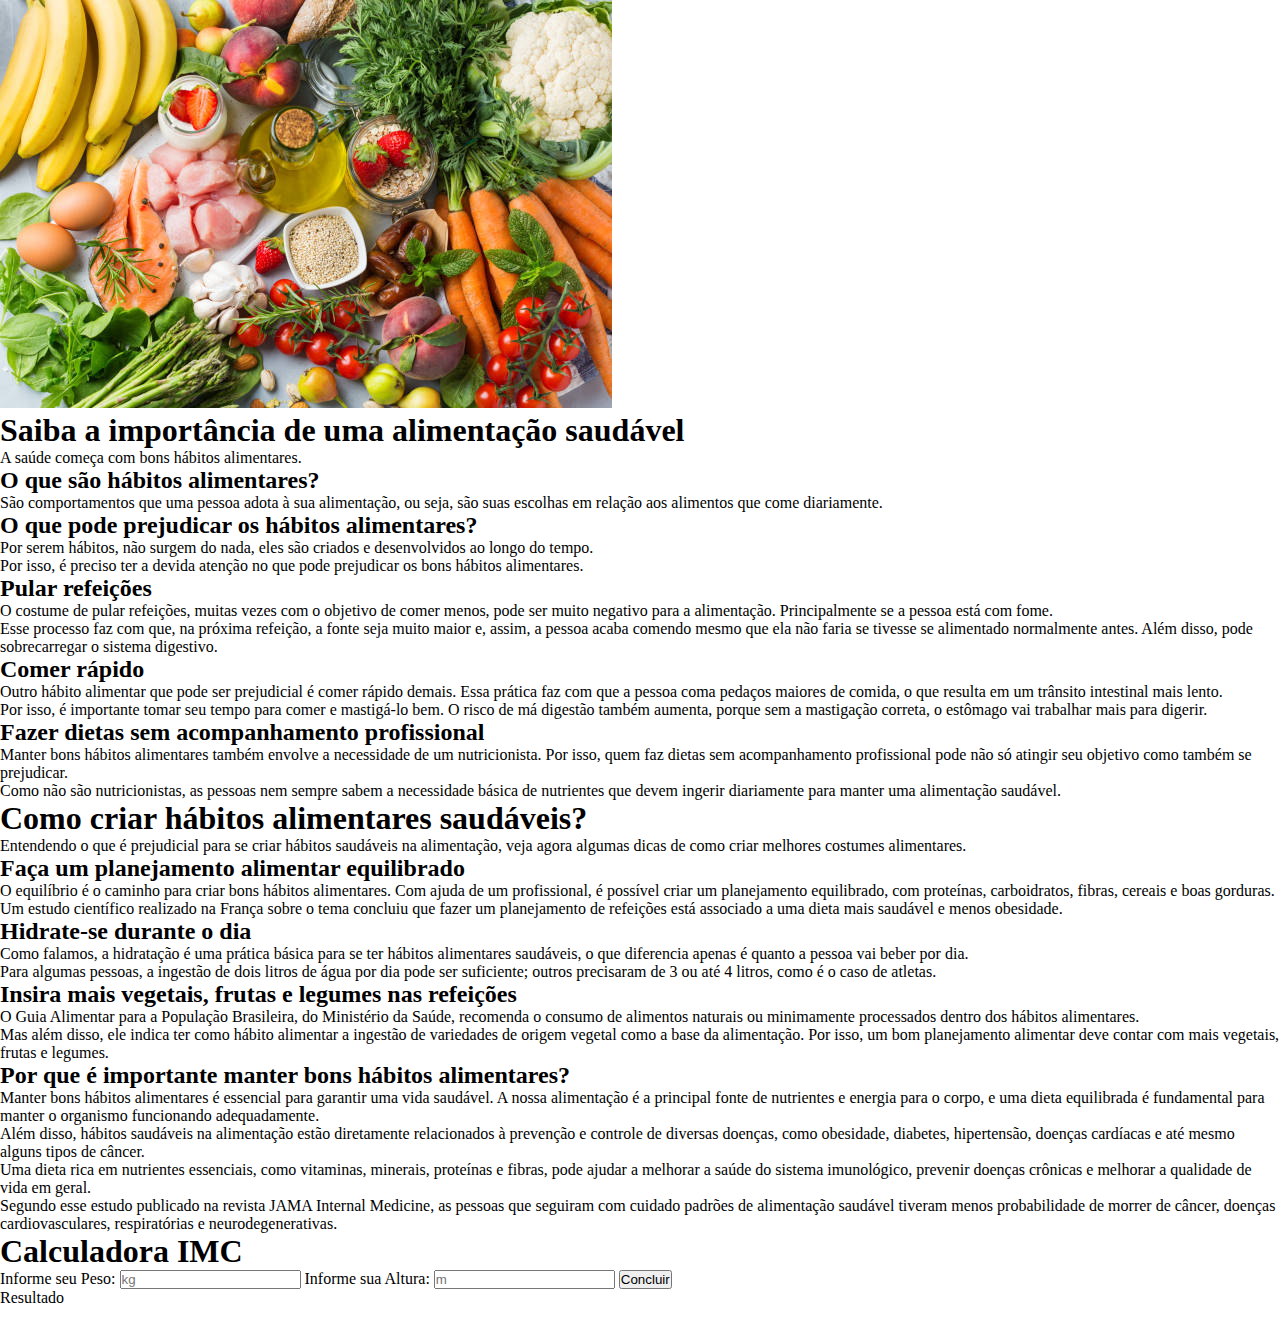
==== index.html @ ab746852 "html e script" ====
<!DOCTYPE html>
<html lang="pt-br">
<head>
    <meta charset="UTF-8">
    <meta name="viewport" content="width=device-width, initial-scale=1.0">
    <link rel="shortcut icon" href="ico/favicon.ico" type="image/x-icon">
    <link rel="stylesheet" href="css/style.css">
    <script src="js/script.js"></script>
    <title>Fortaleza</title>
</head>
<body>

        
    <header>
        <img src="img/alimentos.jpg" alt="alimentos">
            <h1>Saiba a importância de uma alimentação saudável</h1>
                <p>A saúde começa com bons hábitos alimentares.</p>
    </header>

    <section>
        <h2>O que são hábitos alimentares?</h2>

        <p>São comportamentos que uma pessoa adota à sua alimentação, ou seja, são suas escolhas em relação aos alimentos que come diariamente.</p>
         
        <h2>O que pode prejudicar os hábitos alimentares?</h2>
        <p>Por serem hábitos, não surgem do nada, eles são criados e desenvolvidos ao longo do tempo. <br> Por isso, é preciso ter a devida atenção no que pode prejudicar os bons hábitos alimentares.</p>
        <ul>
            <li><h2>Pular refeições</h2></li>

            <p>O costume de pular refeições, muitas vezes com o objetivo de comer menos, pode ser muito negativo para a alimentação. Principalmente se a pessoa está com fome.</p>

            <p>Esse processo faz com que, na próxima refeição, a fonte seja muito maior e, assim, a pessoa acaba comendo mesmo que ela não faria se tivesse se alimentado normalmente antes. Além disso, pode sobrecarregar o sistema digestivo.</p>

            <li><h2>Comer rápido</h2></li>

            <p>Outro hábito alimentar que pode ser prejudicial é comer rápido demais. Essa prática faz com que a pessoa coma pedaços maiores de comida, o que resulta em um trânsito intestinal mais lento.</p>

            <p>Por isso, é importante tomar seu tempo para comer e mastigá-lo bem. O risco de má digestão também aumenta, porque sem a mastigação correta, o estômago vai trabalhar mais para digerir.</p>

            <h2>Fazer dietas sem acompanhamento profissional</h2>

            <p>Manter bons hábitos alimentares também envolve a necessidade de um nutricionista. Por isso, quem faz dietas sem acompanhamento profissional pode não só atingir seu objetivo como também se prejudicar.</p>

            <p>Como não são nutricionistas, as pessoas nem sempre sabem a necessidade básica de nutrientes que devem ingerir diariamente para manter uma alimentação saudável.</p>
        </ul>
    </section>

    <section>
        <h1>Como criar hábitos alimentares saudáveis?</h1>

            <p>Entendendo o que é prejudicial para se criar hábitos saudáveis na alimentação, veja agora algumas dicas de como criar melhores costumes alimentares.</p>

        <h2>Faça um planejamento alimentar equilibrado</h2>

            <p>O equilíbrio é o caminho para criar bons hábitos alimentares. Com ajuda de um profissional, é possível criar um planejamento equilibrado, com proteínas, carboidratos, fibras, cereais e boas gorduras.</p>

            <p>Um estudo científico realizado na França sobre o tema concluiu que fazer um planejamento de refeições está associado a uma dieta mais saudável e menos obesidade.</p>

        <h2>Hidrate-se durante o dia</h2>

            <p>Como falamos, a hidratação é uma prática básica para se ter hábitos alimentares saudáveis, o que diferencia apenas é quanto a pessoa vai beber por dia.</p>

            <p>Para algumas pessoas, a ingestão de dois litros de água por dia pode ser suficiente; outros precisaram de 3 ou até 4 litros, como é o caso de atletas.</p>

        <h2>Insira mais vegetais, frutas e legumes nas refeições</h2>

            <p>O Guia Alimentar para a População Brasileira, do Ministério da Saúde, recomenda o consumo de alimentos naturais ou minimamente processados dentro dos hábitos alimentares.</p>

            <p>Mas além disso, ele indica ter como hábito alimentar a ingestão de variedades de origem vegetal como a base da alimentação. Por isso, um bom planejamento alimentar deve contar com mais vegetais, frutas e legumes.</p>

        <h2>Por que é importante manter bons hábitos alimentares?</h2>

            <p>Manter bons hábitos alimentares é essencial para garantir uma vida saudável. A nossa alimentação é a principal fonte de nutrientes e energia para o corpo, e uma dieta equilibrada é fundamental para manter o organismo funcionando adequadamente.</p>

            <p>Além disso, hábitos saudáveis na alimentação estão diretamente relacionados à prevenção e controle de diversas doenças, como obesidade, diabetes, hipertensão, doenças cardíacas e até mesmo alguns tipos de câncer.</p>

            <p>Uma dieta rica em nutrientes essenciais, como vitaminas, minerais, proteínas e fibras, pode ajudar a melhorar a saúde do sistema imunológico, prevenir doenças crônicas e melhorar a qualidade de vida em geral.</p>

            <p>Segundo esse estudo publicado na revista JAMA Internal Medicine, as pessoas que seguiram com cuidado padrões de alimentação saudável tiveram menos probabilidade de morrer de câncer, doenças cardiovasculares, respiratórias e neurodegenerativas.</p>
    </section>

    <div class="form">
        <form>
            <h1>Calculadora IMC</h1>
            <label>Informe seu Peso:</label>
            <input type="number" placeholder="kg" id="peso">
            <label>Informe sua Altura:</label>
            <input type="number" placeholder="m" id="altura">
            <button  type="button" onclick="enviar()" class="buton">Concluir</button>
            <p id="resultado">Resultado</p>
        </form>
            <div class ="img02">
            <img src="img02.png" alt="" width="300px">
           </div>
        </div>
</body>
</html>
---- css/style.css ----
*{
    padding: 0px;
    margin: 0px;
}
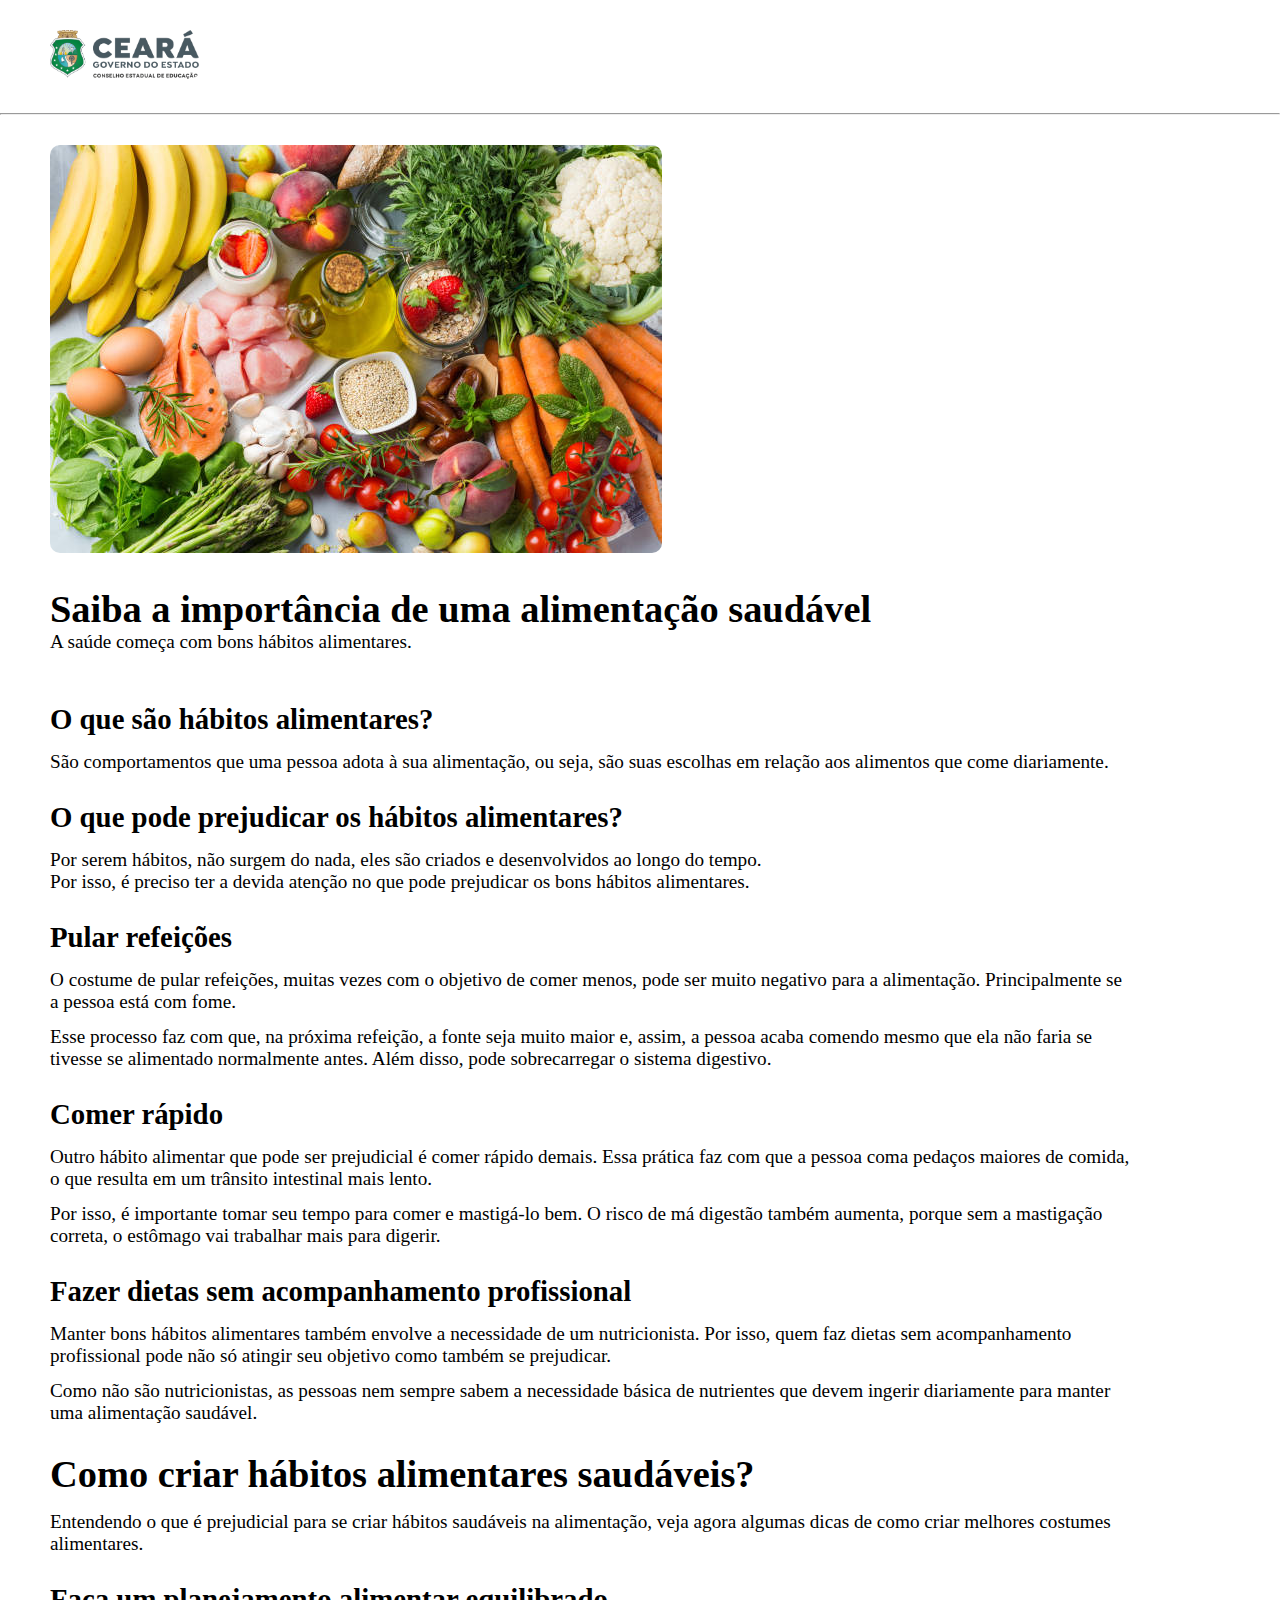
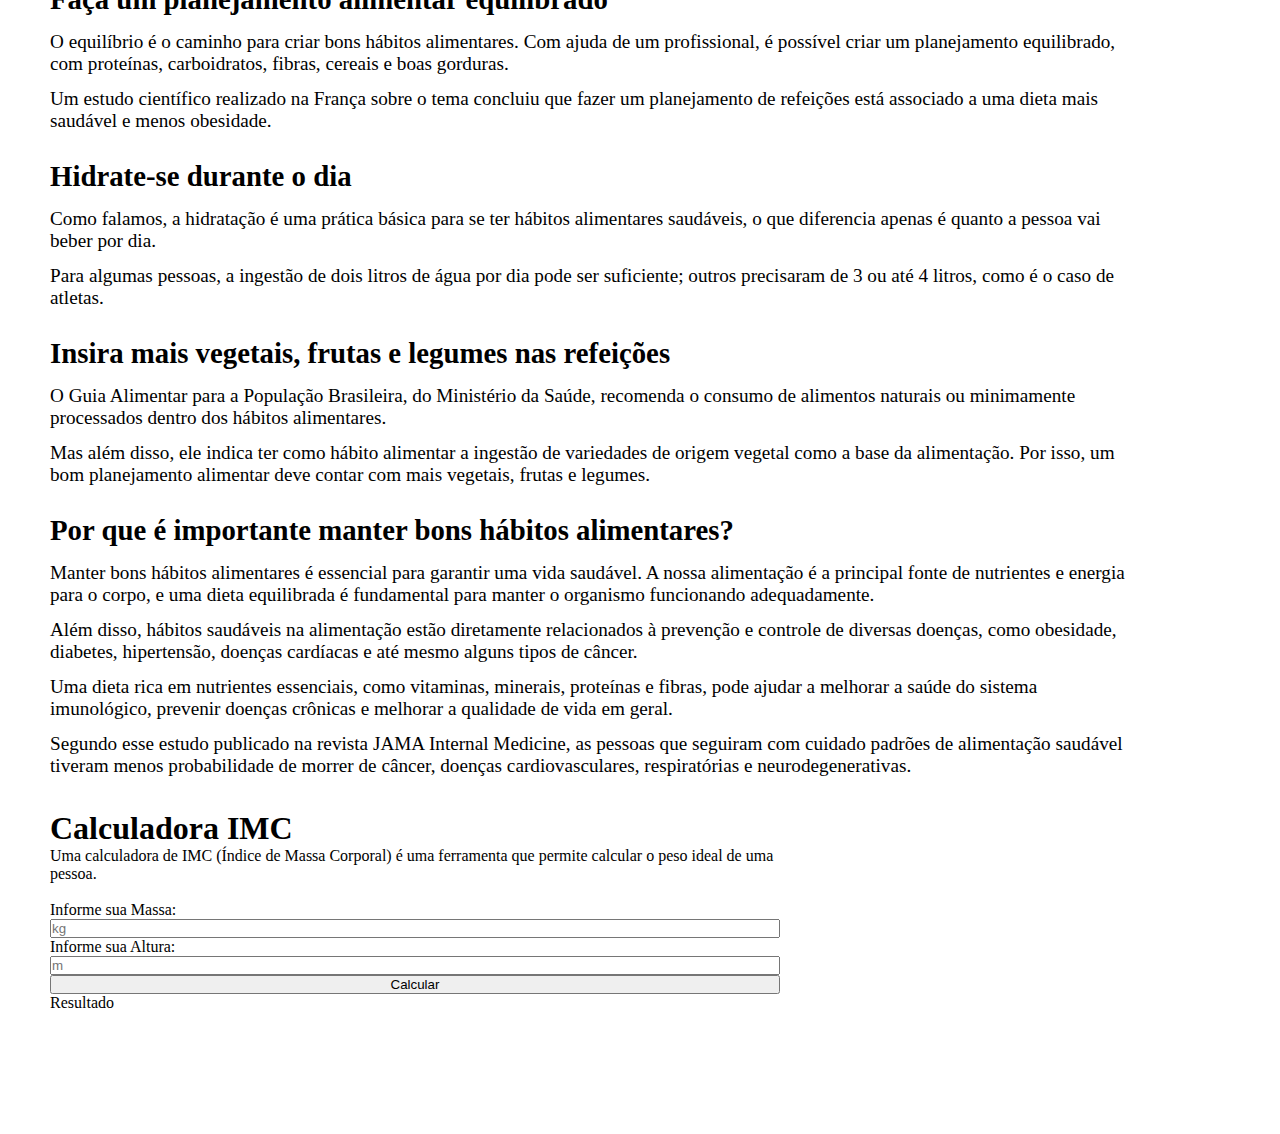
==== commit 80104258: "css e algumas alterações" ====
--- a/index.html
+++ b/index.html
@@ -9,84 +9,152 @@
     <title>Fortaleza</title>
 </head>
 <body>
+    <div id="topo">
+        <div id="log"><img src="img/ceara.png" alt=""></div>
+    </div><hr>
 
-        
-    <header>
-        <img src="img/alimentos.jpg" alt="alimentos">
-            <h1>Saiba a importância de uma alimentação saudável</h1>
-                <p>A saúde começa com bons hábitos alimentares.</p>
-    </header>
+    <img src="img/alimentos.jpg" alt="alimentos">
+    <div id="head">
+        <header>
+                <h1>Saiba a importância de uma alimentação saudável</h1>
+                    <p>A saúde começa com bons hábitos alimentares.</p>
+        </header>
+    </div>
 
     <section>
-        <h2>O que são hábitos alimentares?</h2>
+        <div class="container">
+            <div class="titulo">
+                <h2>O que são hábitos alimentares?</h2>
+            </div>
 
-        <p>São comportamentos que uma pessoa adota à sua alimentação, ou seja, são suas escolhas em relação aos alimentos que come diariamente.</p>
-         
-        <h2>O que pode prejudicar os hábitos alimentares?</h2>
-        <p>Por serem hábitos, não surgem do nada, eles são criados e desenvolvidos ao longo do tempo. <br> Por isso, é preciso ter a devida atenção no que pode prejudicar os bons hábitos alimentares.</p>
-        <ul>
-            <li><h2>Pular refeições</h2></li>
+            <div class="par">
+                <p>São comportamentos que uma pessoa adota à sua alimentação, ou seja, são suas escolhas em relação aos alimentos que come diariamente.</p>
+            </div>
+            
+            <div class="titulo">
+                <h2>O que pode prejudicar os hábitos alimentares?</h2>
+            </div>
 
-            <p>O costume de pular refeições, muitas vezes com o objetivo de comer menos, pode ser muito negativo para a alimentação. Principalmente se a pessoa está com fome.</p>
+                <div class="par">
+                    <p>Por serem hábitos, não surgem do nada, eles são criados e desenvolvidos ao longo do tempo. <br> Por isso, é preciso ter a devida atenção no que pode prejudicar os bons hábitos alimentares.</p>
+                </div>
 
-            <p>Esse processo faz com que, na próxima refeição, a fonte seja muito maior e, assim, a pessoa acaba comendo mesmo que ela não faria se tivesse se alimentado normalmente antes. Além disso, pode sobrecarregar o sistema digestivo.</p>
+            <div class="titulo">
+                <h2>Pular refeições</h2>
+            </div>
 
-            <li><h2>Comer rápido</h2></li>
+                <div class="par">
+                    <p>O costume de pular refeições, muitas vezes com o objetivo de comer menos, pode ser muito negativo para a alimentação. Principalmente se a pessoa está com fome.</p>
+                </div>
 
-            <p>Outro hábito alimentar que pode ser prejudicial é comer rápido demais. Essa prática faz com que a pessoa coma pedaços maiores de comida, o que resulta em um trânsito intestinal mais lento.</p>
+                <div class="par">
+                    <p>Esse processo faz com que, na próxima refeição, a fonte seja muito maior e, assim, a pessoa acaba comendo mesmo que ela não faria se tivesse se alimentado normalmente antes. Além disso, pode sobrecarregar o sistema digestivo.</p>
+                </div>
 
-            <p>Por isso, é importante tomar seu tempo para comer e mastigá-lo bem. O risco de má digestão também aumenta, porque sem a mastigação correta, o estômago vai trabalhar mais para digerir.</p>
+            <div class="titulo">
+                <h2>Comer rápido</h2>
+            </div>
 
-            <h2>Fazer dietas sem acompanhamento profissional</h2>
+                <div class="par">
+                    <p>Outro hábito alimentar que pode ser prejudicial é comer rápido demais. Essa prática faz com que a pessoa coma pedaços maiores de comida, o que resulta em um trânsito intestinal mais lento.</p>
+                </div>
 
-            <p>Manter bons hábitos alimentares também envolve a necessidade de um nutricionista. Por isso, quem faz dietas sem acompanhamento profissional pode não só atingir seu objetivo como também se prejudicar.</p>
+                <div class="par">
+                    <p>Por isso, é importante tomar seu tempo para comer e mastigá-lo bem. O risco de má digestão também aumenta, porque sem a mastigação correta, o estômago vai trabalhar mais para digerir.</p>
+                </div>
 
-            <p>Como não são nutricionistas, as pessoas nem sempre sabem a necessidade básica de nutrientes que devem ingerir diariamente para manter uma alimentação saudável.</p>
-        </ul>
+            <div class="titulo">
+                <h2>Fazer dietas sem acompanhamento profissional</h2>
+            </div>
+
+                <div class="par">
+                    <p>Manter bons hábitos alimentares também envolve a necessidade de um nutricionista. Por isso, quem faz dietas sem acompanhamento profissional pode não só atingir seu objetivo como também se prejudicar.</p>
+                </div>
+
+                <div class="par">
+                    <p>Como não são nutricionistas, as pessoas nem sempre sabem a necessidade básica de nutrientes que devem ingerir diariamente para manter uma alimentação saudável.</p>
+                </div>
+        </div>
     </section>
 
     <section>
-        <h1>Como criar hábitos alimentares saudáveis?</h1>
+        <div class="container">
+            <div class="titulo">
+                <h1>Como criar hábitos alimentares saudáveis?</h1>
+            </div>
 
-            <p>Entendendo o que é prejudicial para se criar hábitos saudáveis na alimentação, veja agora algumas dicas de como criar melhores costumes alimentares.</p>
+                <div class="par">
+                    <p>Entendendo o que é prejudicial para se criar hábitos saudáveis na alimentação, veja agora algumas dicas de como criar melhores costumes alimentares.</p>
+                </div>
 
-        <h2>Faça um planejamento alimentar equilibrado</h2>
+            <div class="titulo">
+                <h2>Faça um planejamento alimentar equilibrado</h2>
+            </div>
 
-            <p>O equilíbrio é o caminho para criar bons hábitos alimentares. Com ajuda de um profissional, é possível criar um planejamento equilibrado, com proteínas, carboidratos, fibras, cereais e boas gorduras.</p>
+                <div class="par">
+                    <p>O equilíbrio é o caminho para criar bons hábitos alimentares. Com ajuda de um profissional, é possível criar um planejamento equilibrado, com proteínas, carboidratos, fibras, cereais e boas gorduras.</p>
+                </div>
 
-            <p>Um estudo científico realizado na França sobre o tema concluiu que fazer um planejamento de refeições está associado a uma dieta mais saudável e menos obesidade.</p>
+                <div class="par">
+                    <p>Um estudo científico realizado na França sobre o tema concluiu que fazer um planejamento de refeições está associado a uma dieta mais saudável e menos obesidade.</p>
+                </div>
 
-        <h2>Hidrate-se durante o dia</h2>
+            <div class="titulo">
+                <h2>Hidrate-se durante o dia</h2>
+            </div>
 
-            <p>Como falamos, a hidratação é uma prática básica para se ter hábitos alimentares saudáveis, o que diferencia apenas é quanto a pessoa vai beber por dia.</p>
+                <div class="par">
+                    <p>Como falamos, a hidratação é uma prática básica para se ter hábitos alimentares saudáveis, o que diferencia apenas é quanto a pessoa vai beber por dia.</p>
+                </div>
 
-            <p>Para algumas pessoas, a ingestão de dois litros de água por dia pode ser suficiente; outros precisaram de 3 ou até 4 litros, como é o caso de atletas.</p>
+                <div class="par">
+                    <p>Para algumas pessoas, a ingestão de dois litros de água por dia pode ser suficiente; outros precisaram de 3 ou até 4 litros, como é o caso de atletas.</p>
+                </div>
 
-        <h2>Insira mais vegetais, frutas e legumes nas refeições</h2>
+            <div class="titulo">
+                <h2>Insira mais vegetais, frutas e legumes nas refeições</h2>
+            </div>
 
-            <p>O Guia Alimentar para a População Brasileira, do Ministério da Saúde, recomenda o consumo de alimentos naturais ou minimamente processados dentro dos hábitos alimentares.</p>
+                <div class="par">
+                    <p>O Guia Alimentar para a População Brasileira, do Ministério da Saúde, recomenda o consumo de alimentos naturais ou minimamente processados dentro dos hábitos alimentares.</p>
+                </div>
 
-            <p>Mas além disso, ele indica ter como hábito alimentar a ingestão de variedades de origem vegetal como a base da alimentação. Por isso, um bom planejamento alimentar deve contar com mais vegetais, frutas e legumes.</p>
+                <div class="par">
+                    <p>Mas além disso, ele indica ter como hábito alimentar a ingestão de variedades de origem vegetal como a base da alimentação. Por isso, um bom planejamento alimentar deve contar com mais vegetais, frutas e legumes.</p>
+                </div>
 
-        <h2>Por que é importante manter bons hábitos alimentares?</h2>
+            <div class="titulo">
+                <h2>Por que é importante manter bons hábitos alimentares?</h2>
+            </div>
 
-            <p>Manter bons hábitos alimentares é essencial para garantir uma vida saudável. A nossa alimentação é a principal fonte de nutrientes e energia para o corpo, e uma dieta equilibrada é fundamental para manter o organismo funcionando adequadamente.</p>
+                <div class="par">
+                    <p>Manter bons hábitos alimentares é essencial para garantir uma vida saudável. A nossa alimentação é a principal fonte de nutrientes e energia para o corpo, e uma dieta equilibrada é fundamental para manter o organismo funcionando adequadamente.</p>
+                </div>
 
-            <p>Além disso, hábitos saudáveis na alimentação estão diretamente relacionados à prevenção e controle de diversas doenças, como obesidade, diabetes, hipertensão, doenças cardíacas e até mesmo alguns tipos de câncer.</p>
+                <div class="par">
+                    <p>Além disso, hábitos saudáveis na alimentação estão diretamente relacionados à prevenção e controle de diversas doenças, como obesidade, diabetes, hipertensão, doenças cardíacas e até mesmo alguns tipos de câncer.</p>
+                </div>
 
-            <p>Uma dieta rica em nutrientes essenciais, como vitaminas, minerais, proteínas e fibras, pode ajudar a melhorar a saúde do sistema imunológico, prevenir doenças crônicas e melhorar a qualidade de vida em geral.</p>
+                <div class="par">
+                    <p>Uma dieta rica em nutrientes essenciais, como vitaminas, minerais, proteínas e fibras, pode ajudar a melhorar a saúde do sistema imunológico, prevenir doenças crônicas e melhorar a qualidade de vida em geral.</p>
+                </div>
 
-            <p>Segundo esse estudo publicado na revista JAMA Internal Medicine, as pessoas que seguiram com cuidado padrões de alimentação saudável tiveram menos probabilidade de morrer de câncer, doenças cardiovasculares, respiratórias e neurodegenerativas.</p>
+                <div class="par">
+                    <p>Segundo esse estudo publicado na revista JAMA Internal Medicine, as pessoas que seguiram com cuidado padrões de alimentação saudável tiveram menos probabilidade de morrer de câncer, doenças cardiovasculares, respiratórias e neurodegenerativas.</p>
+                </div>
+
+        </div>
     </section>
 
     <div class="form">
-        <form>
+        <form>            
             <h1>Calculadora IMC</h1>
-            <label>Informe seu Peso:</label>
+            <p>Uma calculadora de IMC (Índice de Massa Corporal) é uma ferramenta que permite calcular o peso ideal de uma pessoa.</p><br>
+            <label>Informe sua Massa:</label>
             <input type="number" placeholder="kg" id="peso">
             <label>Informe sua Altura:</label>
             <input type="number" placeholder="m" id="altura">
-            <button  type="button" onclick="enviar()" class="buton">Concluir</button>
+            <button  type="button" onclick="enviar()" class="buton">Calcular    </button>
             <p id="resultado">Resultado</p>
         </form>
             <div class ="img02">
--- a/css/style.css
+++ b/css/style.css
@@ -1,4 +1,66 @@
 *{
     padding: 0px;
     margin: 0px;
+}
+
+#topo{
+    display: flex;
+    max-width: 300px;  
+}
+
+#log{
+    max-width: 500px;
+}
+
+form{
+    display: flex;
+    justify-content: center;
+    flex-direction: column;
+    margin-top: 25px;
+    margin-left: 50px;
+    margin-right: 500px;
+    margin-bottom: 40px;
+    
+}
+
+.container{
+    display: flex;
+    font-family: 'Times New Roman', Times, serif;
+    font-size: larger;
+    flex-direction: column;
+    margin-left: 50px;
+    margin-right: 150px;
+}
+
+.titulo{
+    margin-top: 20px;
+    margin-bottom: 10px;
+}
+
+/*parágrafo*/
+.par{
+    margin-top: 5px;
+    margin-bottom: 8px;
+}
+
+.header{
+    display: flex;
+}
+
+img{
+    max-width: 50%;
+    margin-left: 50px;
+    margin-top: 30px;
+    margin-bottom: 30px;
+    border-radius: 10px;
+}
+
+#head{
+    display: flex;
+    font-family: 'Times New Roman', Times, serif;
+    font-size: larger;
+    flex-direction: column;
+    margin-left: 50px;
+    margin-right: 0px;
+    margin-bottom: 30px;
 }